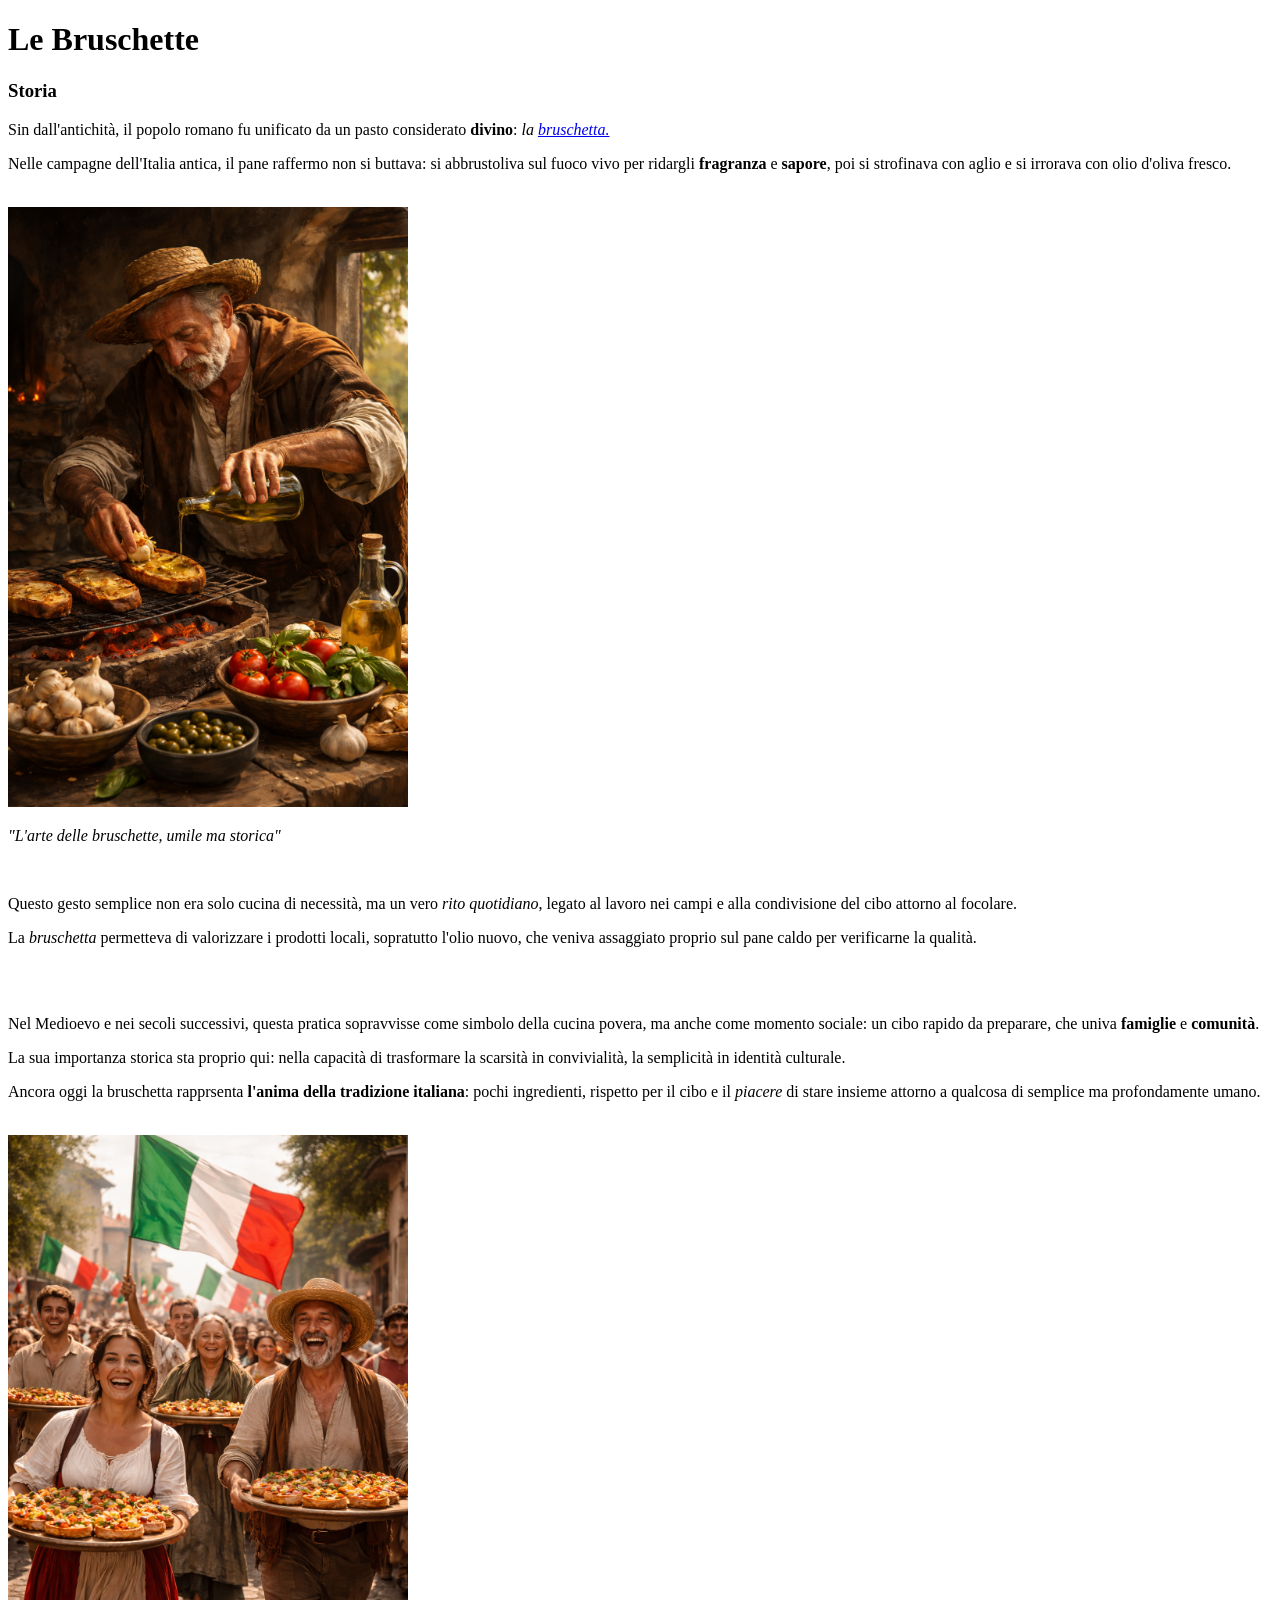
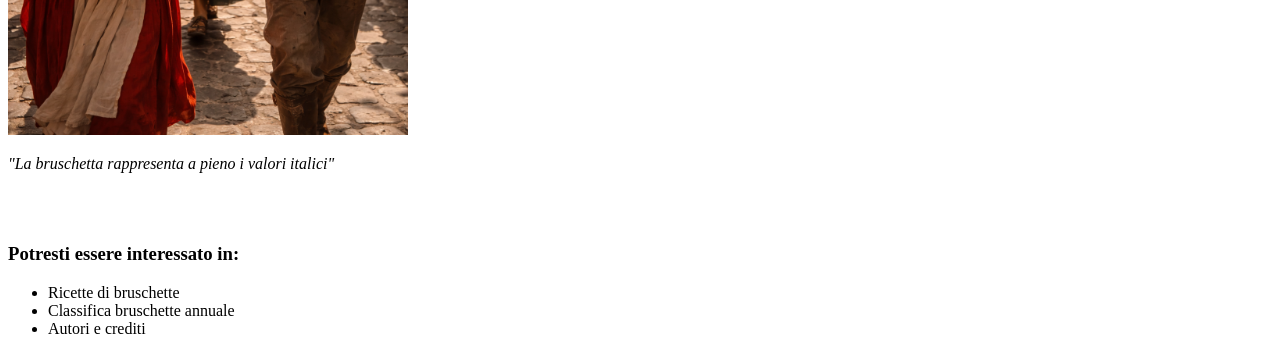
==== webp/index.html @ 7f8466e9 "Merge branch 'main' of github.com:gabrielesarria167-ai/ProgettiScuola_2025_26 Rename stuff" ====
<!DOCTYPE html>
<html lang="it">

<head>
    <meta charset="UTF-8">
    <title>L'arte delle bruschette</title>
</head>
<style>
    body {
        font-family: 'Times New Roman';
    }
</style>

<body>
    <h1>Le Bruschette</h1>
    <h3>Storia</h3>
    <p>
        Sin dall'antichità, il popolo romano fu unificato da un pasto considerato <strong>divino</strong>: <em>la
            <a href="https://it.wikipedia.org/wiki/Bruschetta" target="_blank">bruschetta.</a></em>
    </p>
    <p>
        Nelle campagne dell'Italia antica, il pane raffermo non si buttava: si abbrustoliva sul fuoco vivo per ridargli
        <strong>fragranza</strong> e <strong>sapore</strong>, poi si strofinava con aglio e si irrorava con olio d'oliva
        fresco.
    </p>
    <br>
    <img src="ChatGPT Image 7 feb 2026, 10_43_17.png" alt="Vecchio contadino che prepara una deliziosa bruschetta"
        height="600">
    <p><em>"L'arte delle bruschette, umile ma storica"</em></p>
    <br>
    <p>
        Questo gesto semplice non era solo cucina di necessità, ma un vero <em>rito quotidiano</em>, legato al lavoro
        nei campi e alla condivisione del cibo attorno al focolare.
    </p>
    <p>
        La <em>bruschetta </em>permetteva di valorizzare i prodotti locali, sopratutto l'olio nuovo, che veniva
        assaggiato proprio sul pane caldo per verificarne la qualità.
    </p>
    <br><br>
    <p>
        Nel Medioevo e nei secoli successivi, questa pratica sopravvisse come simbolo della cucina povera, ma anche come
        momento sociale: un cibo rapido da preparare, che univa <strong>famiglie</strong> e <strong>comunità</strong>.
    </p>
    <p>
        La sua importanza storica sta proprio qui: nella capacità di trasformare la scarsità in convivialità, la
        semplicità in identità culturale.
    </p>
    <p>
        Ancora oggi la bruschetta rapprsenta <strong>l'anima della tradizione italiana</strong>: pochi ingredienti,
        rispetto per il cibo e il <em>piacere</em> di stare insieme attorno a qualcosa di semplice ma profondamente
        umano.
    </p>
    <br>
    <img src="ChatGPT Image 7 feb 2026, 11_11_15.png" height="600"
        alt="Folla di italiani uniti dalla passione per la bruschetta">
    <p><em>"La bruschetta rappresenta a pieno i valori italici"</em></p><br><br>
        <h3>Potresti essere interessato in:</h3>
    <ul>
        <li>Ricette di bruschette</li>
        <li>Classifica bruschette annuale</li>
        <li>Autori e crediti</li>
    </ul>
</body>

</html>
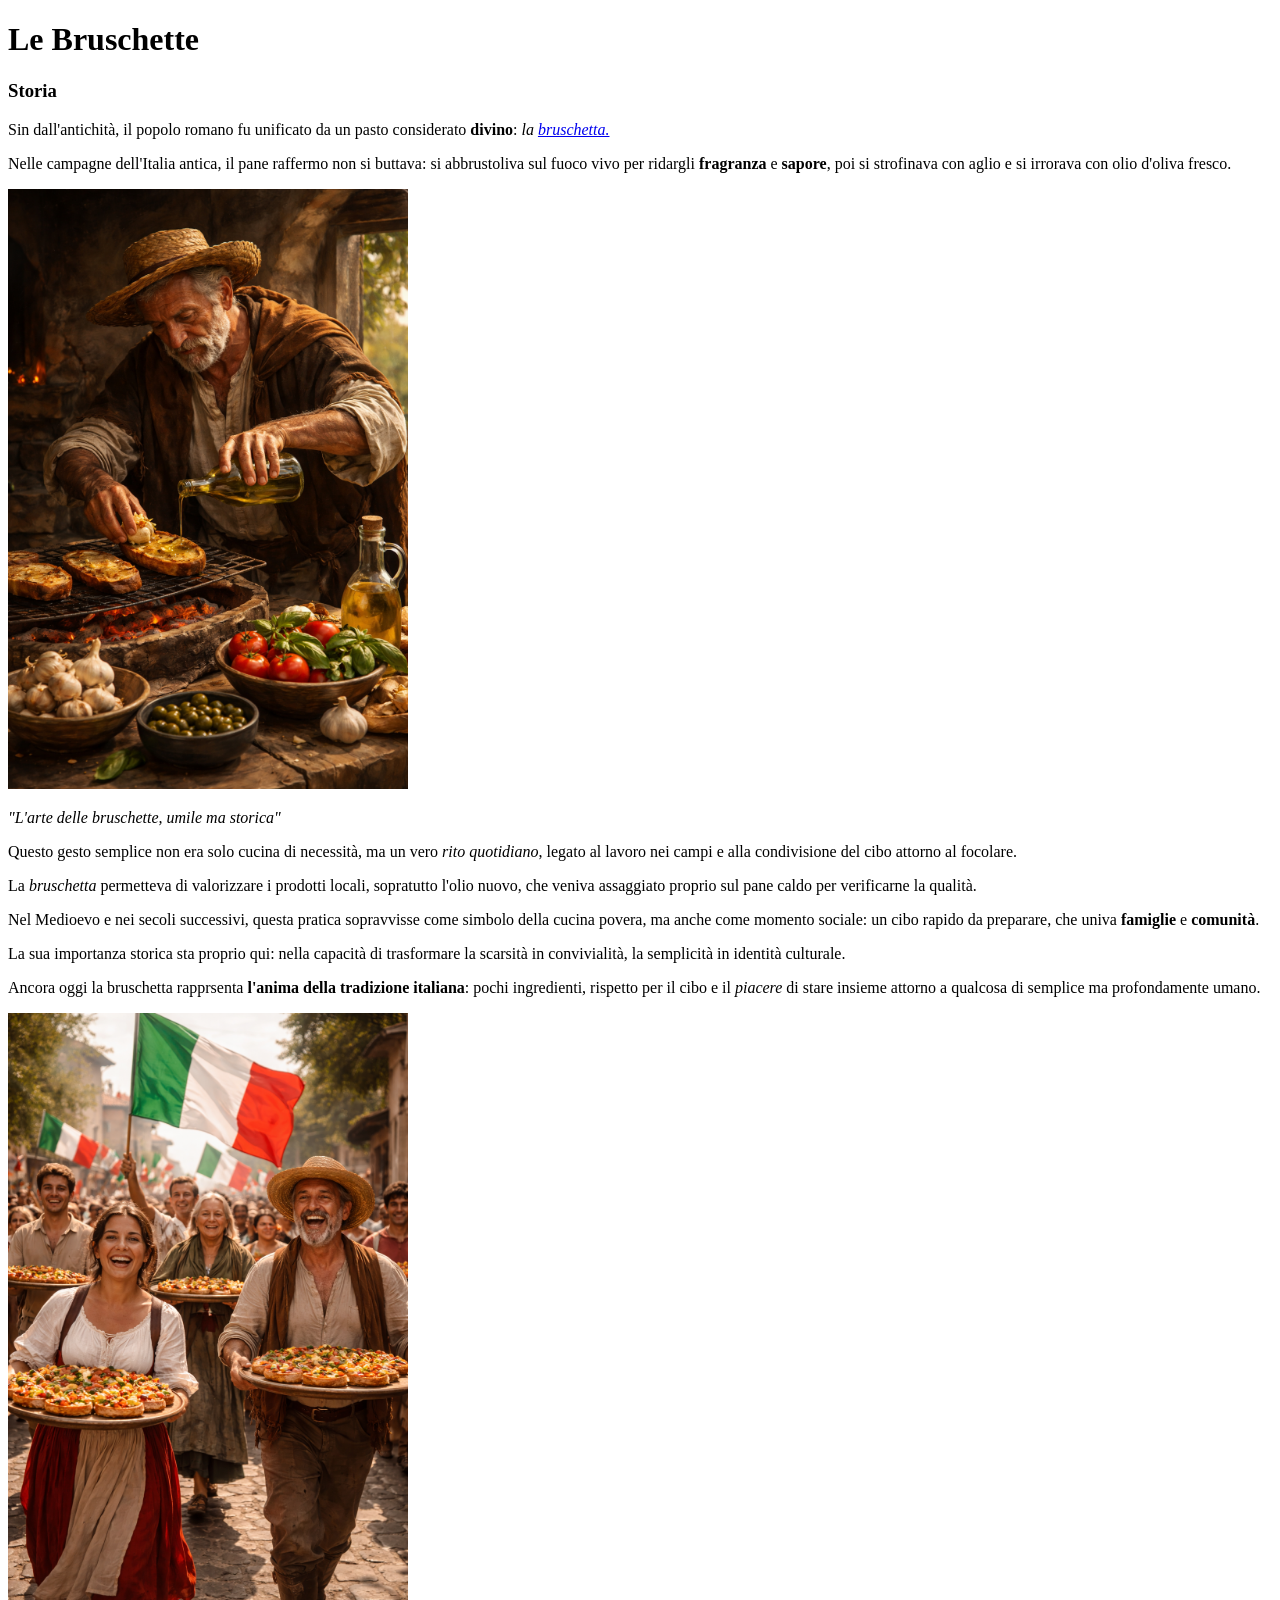
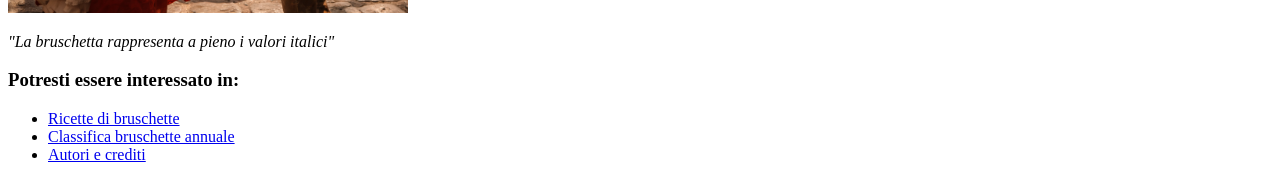
==== commit 4a688e26: "Move images to images/, add logo.ico and styles.css" ====
--- a/webp/index.html
+++ b/webp/index.html
@@ -4,62 +4,75 @@
 <head>
     <meta charset="UTF-8">
     <title>L'arte delle bruschette</title>
+    <link href="logo.ico" rel="shortcut icon" type="image/x-icon">
+    <meta name="viewport" content="width=device-width, initial-scale=1.0">
+    <link href="styles.css" rel="stylesheet">
 </head>
-<style>
-    body {
-        font-family: 'Times New Roman';
-    }
-</style>
 
 <body>
-    <h1>Le Bruschette</h1>
-    <h3>Storia</h3>
-    <p>
-        Sin dall'antichità, il popolo romano fu unificato da un pasto considerato <strong>divino</strong>: <em>la
-            <a href="https://it.wikipedia.org/wiki/Bruschetta" target="_blank">bruschetta.</a></em>
-    </p>
-    <p>
-        Nelle campagne dell'Italia antica, il pane raffermo non si buttava: si abbrustoliva sul fuoco vivo per ridargli
-        <strong>fragranza</strong> e <strong>sapore</strong>, poi si strofinava con aglio e si irrorava con olio d'oliva
-        fresco.
-    </p>
-    <br>
-    <img src="ChatGPT Image 7 feb 2026, 10_43_17.png" alt="Vecchio contadino che prepara una deliziosa bruschetta"
-        height="600">
-    <p><em>"L'arte delle bruschette, umile ma storica"</em></p>
-    <br>
-    <p>
-        Questo gesto semplice non era solo cucina di necessità, ma un vero <em>rito quotidiano</em>, legato al lavoro
-        nei campi e alla condivisione del cibo attorno al focolare.
-    </p>
-    <p>
-        La <em>bruschetta </em>permetteva di valorizzare i prodotti locali, sopratutto l'olio nuovo, che veniva
-        assaggiato proprio sul pane caldo per verificarne la qualità.
-    </p>
-    <br><br>
-    <p>
-        Nel Medioevo e nei secoli successivi, questa pratica sopravvisse come simbolo della cucina povera, ma anche come
-        momento sociale: un cibo rapido da preparare, che univa <strong>famiglie</strong> e <strong>comunità</strong>.
-    </p>
-    <p>
-        La sua importanza storica sta proprio qui: nella capacità di trasformare la scarsità in convivialità, la
-        semplicità in identità culturale.
-    </p>
-    <p>
-        Ancora oggi la bruschetta rapprsenta <strong>l'anima della tradizione italiana</strong>: pochi ingredienti,
-        rispetto per il cibo e il <em>piacere</em> di stare insieme attorno a qualcosa di semplice ma profondamente
-        umano.
-    </p>
-    <br>
-    <img src="ChatGPT Image 7 feb 2026, 11_11_15.png" height="600"
-        alt="Folla di italiani uniti dalla passione per la bruschetta">
-    <p><em>"La bruschetta rappresenta a pieno i valori italici"</em></p><br><br>
-        <h3>Potresti essere interessato in:</h3>
-    <ul>
-        <li>Ricette di bruschette</li>
-        <li>Classifica bruschette annuale</li>
-        <li>Autori e crediti</li>
-    </ul>
+    <h1 class="main-title">Le Bruschette</h1>
+    <div class="content">
+        <div class=" right-content">
+            <h3 class="subtitle">Storia</h3>
+            <p>
+                Sin dall'antichità, il popolo romano fu unificato da un pasto considerato <strong>divino</strong>:
+                <em>la
+                    <a class="link" href="https://it.wikipedia.org/wiki/Bruschetta" target="_blank">bruschetta.</a></em>
+            </p>
+            <p>
+                Nelle campagne dell'Italia antica, il pane raffermo non si buttava: si abbrustoliva sul fuoco vivo per
+                ridargli
+                <strong>fragranza</strong> e <strong>sapore</strong>, poi si strofinava con aglio e si irrorava con olio
+                d'oliva
+                fresco.
+            </p>
+            <div class="image-content">
+                <img class="image" src="images/ChatGPT Image 7 feb 2026, 10_43_17.png"
+                    alt="Vecchio contadino che prepara una deliziosa bruschetta" height="600">
+                <p class="description"><em>"L'arte delle bruschette, umile ma storica"</em></p>
+            </div>
+            <p>
+                Questo gesto semplice non era solo cucina di necessità, ma un vero <em>rito quotidiano</em>, legato al
+                lavoro
+                nei campi e alla condivisione del cibo attorno al focolare.
+            </p>
+            <p>
+                La <em>bruschetta </em>permetteva di valorizzare i prodotti locali, sopratutto l'olio nuovo, che veniva
+                assaggiato proprio sul pane caldo per verificarne la qualità.
+            </p>
+            <p>
+                Nel Medioevo e nei secoli successivi, questa pratica sopravvisse come simbolo della cucina povera, ma
+                anche
+                come
+                momento sociale: un cibo rapido da preparare, che univa <strong>famiglie</strong> e
+                <strong>comunità</strong>.
+            </p>
+            <p>
+                La sua importanza storica sta proprio qui: nella capacità di trasformare la scarsità in convivialità, la
+                semplicità in identità culturale.
+            </p>
+            <p>
+                Ancora oggi la bruschetta rapprsenta <strong>l'anima della tradizione italiana</strong>: pochi
+                ingredienti,
+                rispetto per il cibo e il <em>piacere</em> di stare insieme attorno a qualcosa di semplice ma
+                profondamente
+                umano.
+            </p>
+            <div class="image-content">
+                <img class="image" src="images/ChatGPT Image 7 feb 2026, 11_11_15.png" height="600"
+                    alt="Folla di italiani uniti dalla passione per la bruschetta">
+                <p class="description"><em>"La bruschetta rappresenta a pieno i valori italici"</em></p>
+            </div>
+        </div>
+        <div class="left-content">
+            <h3 class="subtitle">Potresti essere interessato in:</h3>
+            <ul class="links">
+                <li class="link"><a href="#">Ricette di bruschette</a></li>
+                <li class="link"><a href="#">Classifica bruschette annuale</a></li>
+                <li class="link"><a href="#">Autori e crediti</a></li>
+            </ul>
+        </div>
+    </div>
 </body>
 
 </html>
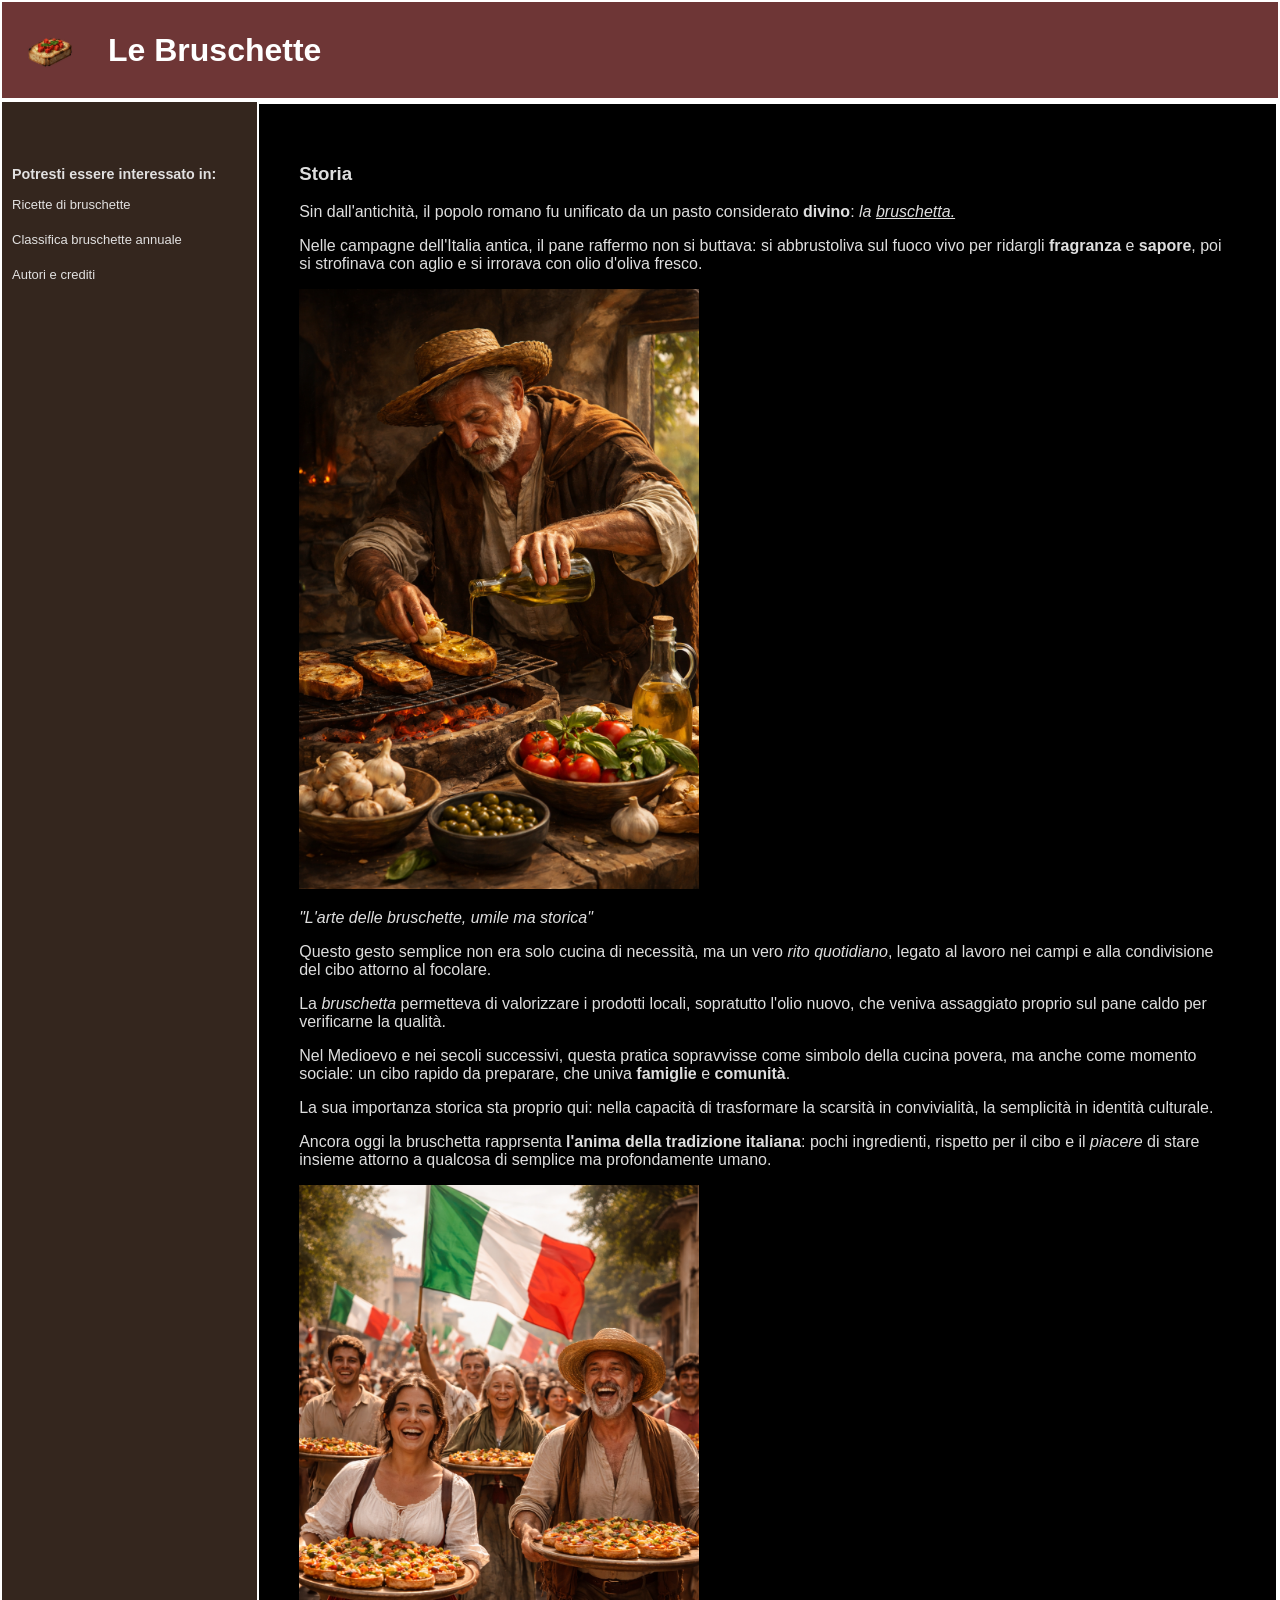
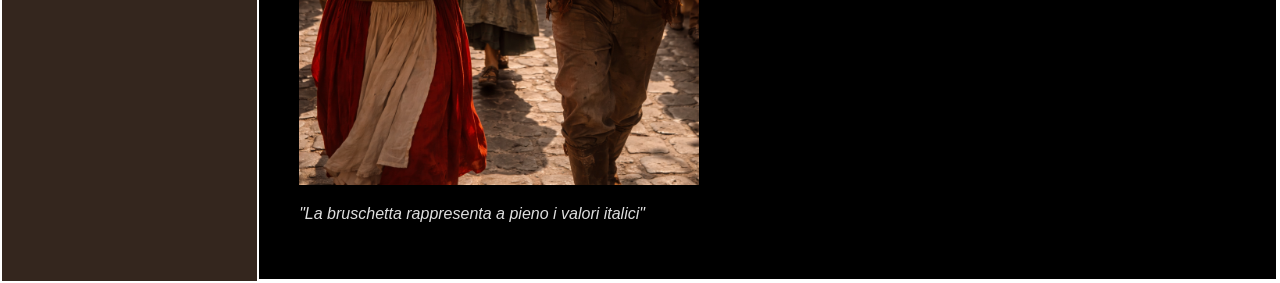
==== commit 7a1334ab: "Add header style and logo, change display content to flow" ====
--- a/webp/index.html
+++ b/webp/index.html
@@ -10,7 +10,10 @@
 </head>
 
 <body>
+    <div class = "header">
+    <img class = "logo" src = "images/favicon-96x96.png">
     <h1 class="main-title">Le Bruschette</h1>
+    </div>
     <div class="content">
         <div class=" right-content">
             <h3 class="subtitle">Storia</h3>
--- a/webp/styles.css
+++ b/webp/styles.css
@@ -0,0 +1,75 @@
+body{
+    background-color: #000000;
+    color:#eeee;
+    display: flex;
+    flex-direction: column;
+    margin:0;
+    height: 100vh;
+    font-family: Roboto, sans-serif, Helvetica;
+}
+
+body > *{
+    box-sizing: border-box;
+    border: 2px solid white;
+    margin:0;
+}
+
+/* LINKS */
+
+.link, .link>a{
+    color: #eeee;
+}
+.link{
+    list-style: none;
+}
+.link>a{
+    text-decoration-line: none;
+}
+
+/* HEADER */
+
+.header{
+    display: flex;
+    box-sizing: border-box;
+    gap: 10px;
+    background-color: #6e3636;
+    color:#ffffff;
+}
+.header .logo{
+    align-self: center;
+}
+.header .main-title{
+    display: flex;
+    flex-direction: column;
+    justify-content: center;
+}
+
+/* CONTENT */
+
+.content{
+    display: flex;
+}
+.content .right-content{
+    border: 2px solid white;
+    order: 2;
+    box-sizing: border-box;
+    padding: 40px;
+    width: 80%;
+}
+.content .left-content{
+    background-color: #34261e;
+    box-sizing: border-box;
+    padding: 10px;
+    padding-top: 50px;
+    width: 20%;
+    font-size: small;
+}
+.content .left-content .subtitle{
+    font-size: 1.1em;
+}
+.content .left-content .links{
+    padding:0;
+    display: flex;
+    flex-direction: column;
+    gap: 20px;
+}
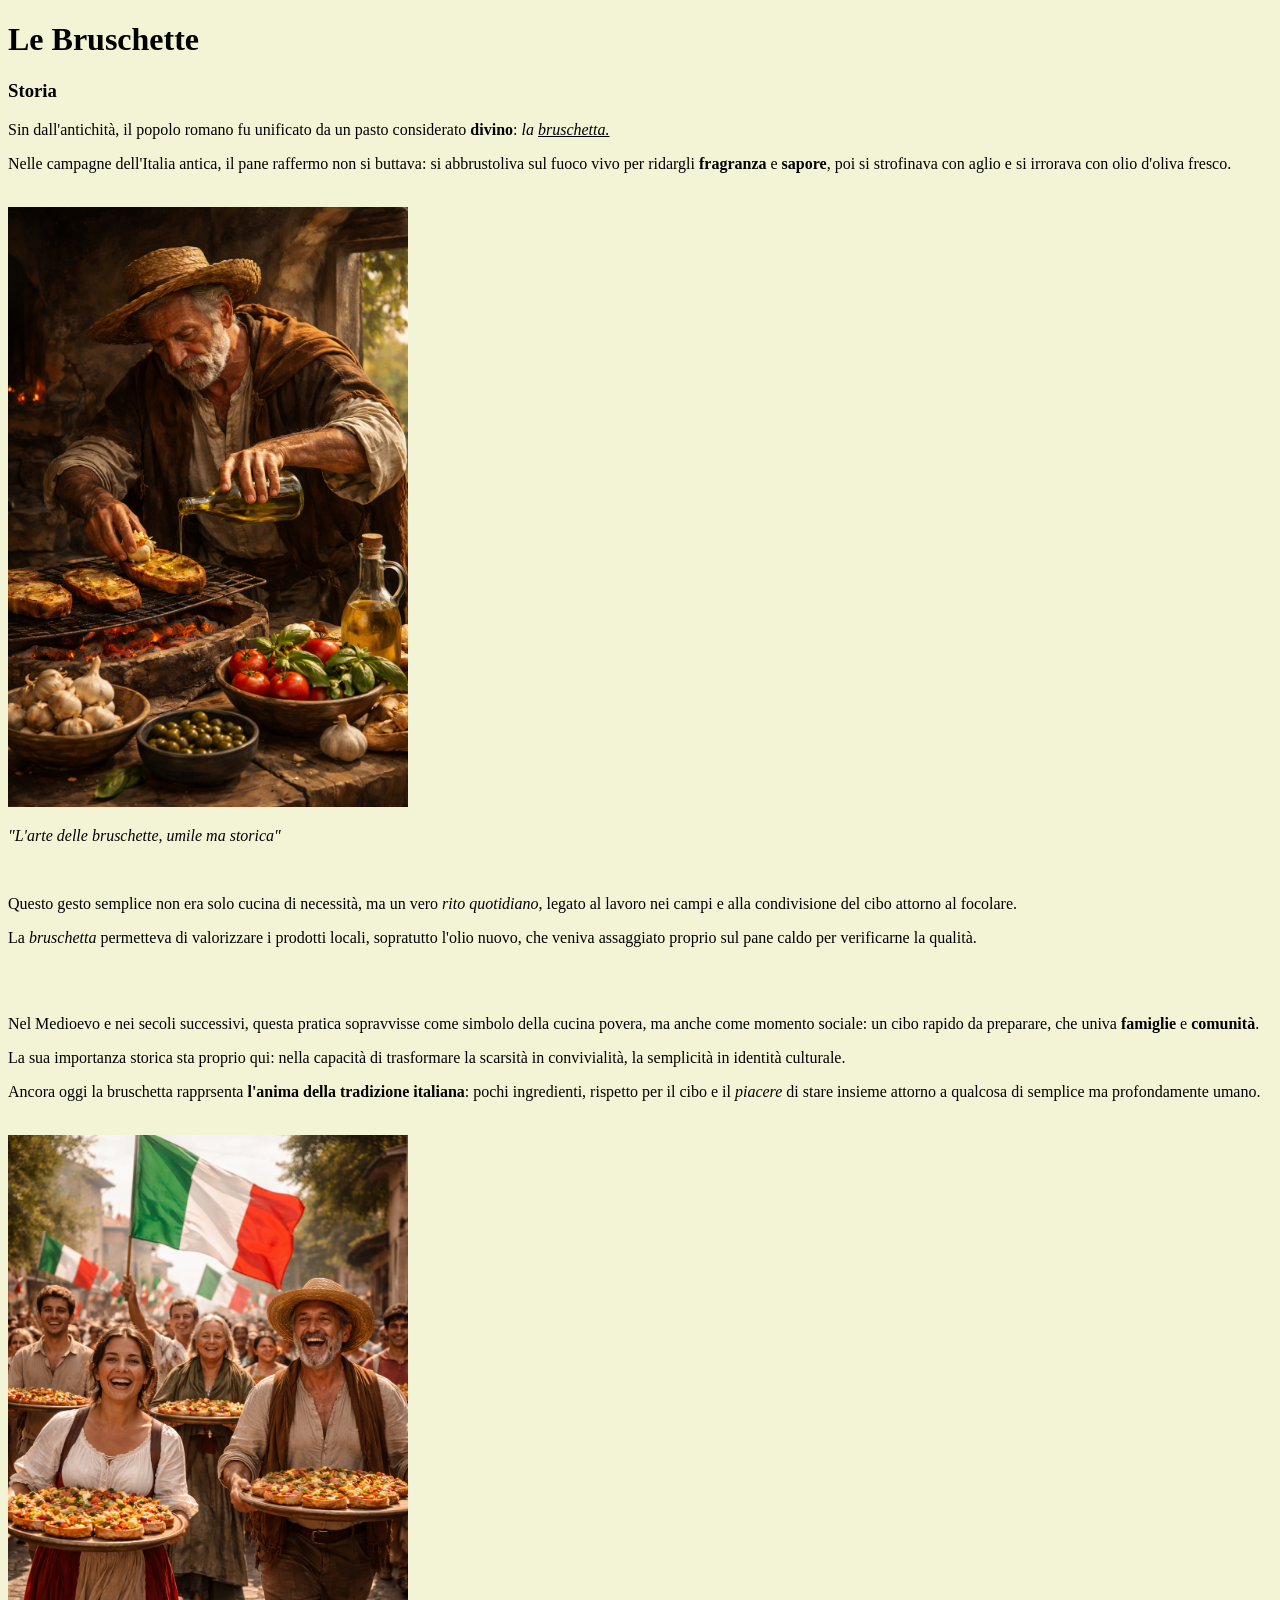
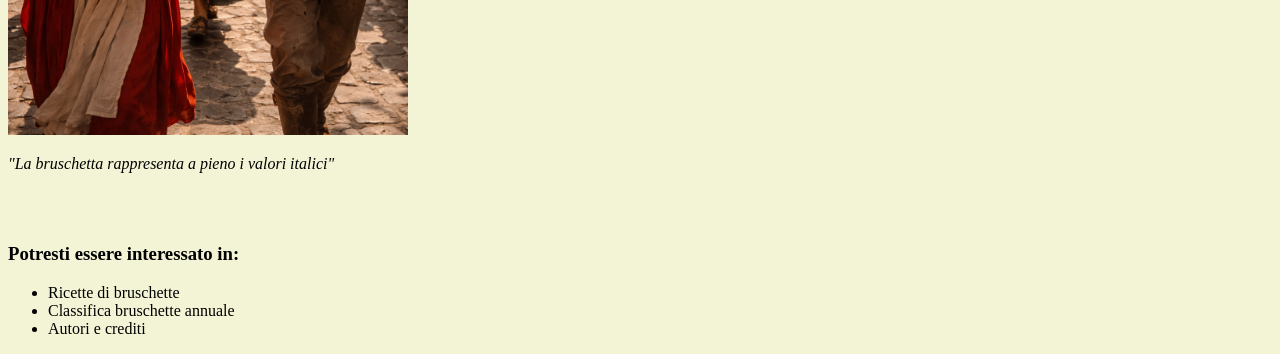
==== commit d0d7e3a3: "Update school pc to main" ====
--- a/webp/index.html
+++ b/webp/index.html
@@ -2,80 +2,60 @@
 <html lang="it">
 
 <head>
+    <link href="logo.ico" rel = "shortcut icon" type = "image/x-icon">
+    <link href="style.css" rel = "stylesheet">
     <meta charset="UTF-8">
     <title>L'arte delle bruschette</title>
-    <link href="logo.ico" rel="shortcut icon" type="image/x-icon">
-    <meta name="viewport" content="width=device-width, initial-scale=1.0">
-    <link href="styles.css" rel="stylesheet">
 </head>
-
 <body>
-    <div class = "header">
-    <img class = "logo" src = "images/favicon-96x96.png">
-    <h1 class="main-title">Le Bruschette</h1>
-    </div>
-    <div class="content">
-        <div class=" right-content">
-            <h3 class="subtitle">Storia</h3>
-            <p>
-                Sin dall'antichità, il popolo romano fu unificato da un pasto considerato <strong>divino</strong>:
-                <em>la
-                    <a class="link" href="https://it.wikipedia.org/wiki/Bruschetta" target="_blank">bruschetta.</a></em>
-            </p>
-            <p>
-                Nelle campagne dell'Italia antica, il pane raffermo non si buttava: si abbrustoliva sul fuoco vivo per
-                ridargli
-                <strong>fragranza</strong> e <strong>sapore</strong>, poi si strofinava con aglio e si irrorava con olio
-                d'oliva
-                fresco.
-            </p>
-            <div class="image-content">
-                <img class="image" src="images/ChatGPT Image 7 feb 2026, 10_43_17.png"
-                    alt="Vecchio contadino che prepara una deliziosa bruschetta" height="600">
-                <p class="description"><em>"L'arte delle bruschette, umile ma storica"</em></p>
-            </div>
-            <p>
-                Questo gesto semplice non era solo cucina di necessità, ma un vero <em>rito quotidiano</em>, legato al
-                lavoro
-                nei campi e alla condivisione del cibo attorno al focolare.
-            </p>
-            <p>
-                La <em>bruschetta </em>permetteva di valorizzare i prodotti locali, sopratutto l'olio nuovo, che veniva
-                assaggiato proprio sul pane caldo per verificarne la qualità.
-            </p>
-            <p>
-                Nel Medioevo e nei secoli successivi, questa pratica sopravvisse come simbolo della cucina povera, ma
-                anche
-                come
-                momento sociale: un cibo rapido da preparare, che univa <strong>famiglie</strong> e
-                <strong>comunità</strong>.
-            </p>
-            <p>
-                La sua importanza storica sta proprio qui: nella capacità di trasformare la scarsità in convivialità, la
-                semplicità in identità culturale.
-            </p>
-            <p>
-                Ancora oggi la bruschetta rapprsenta <strong>l'anima della tradizione italiana</strong>: pochi
-                ingredienti,
-                rispetto per il cibo e il <em>piacere</em> di stare insieme attorno a qualcosa di semplice ma
-                profondamente
-                umano.
-            </p>
-            <div class="image-content">
-                <img class="image" src="images/ChatGPT Image 7 feb 2026, 11_11_15.png" height="600"
-                    alt="Folla di italiani uniti dalla passione per la bruschetta">
-                <p class="description"><em>"La bruschetta rappresenta a pieno i valori italici"</em></p>
-            </div>
-        </div>
-        <div class="left-content">
-            <h3 class="subtitle">Potresti essere interessato in:</h3>
-            <ul class="links">
-                <li class="link"><a href="#">Ricette di bruschette</a></li>
-                <li class="link"><a href="#">Classifica bruschette annuale</a></li>
-                <li class="link"><a href="#">Autori e crediti</a></li>
-            </ul>
-        </div>
-    </div>
+    <h1>Le Bruschette</h1>
+    <h3>Storia</h3>
+    <p>
+        Sin dall'antichità, il popolo romano fu unificato da un pasto considerato <strong>divino</strong>: <em>la
+            <a href="https://it.wikipedia.org/wiki/Bruschetta" target="_blank">bruschetta.</a></em>
+    </p>
+    <p>
+        Nelle campagne dell'Italia antica, il pane raffermo non si buttava: si abbrustoliva sul fuoco vivo per ridargli
+        <strong>fragranza</strong> e <strong>sapore</strong>, poi si strofinava con aglio e si irrorava con olio d'oliva
+        fresco.
+    </p>
+    <br>
+    <img src="images/ChatGPT Image 7 feb 2026, 10_43_17.png" alt="Vecchio contadino che prepara una deliziosa bruschetta"
+        height="600">
+    <p><em>"L'arte delle bruschette, umile ma storica"</em></p>
+    <br>
+    <p>
+        Questo gesto semplice non era solo cucina di necessità, ma un vero <em>rito quotidiano</em>, legato al lavoro
+        nei campi e alla condivisione del cibo attorno al focolare.
+    </p>
+    <p>
+        La <em>bruschetta </em>permetteva di valorizzare i prodotti locali, sopratutto l'olio nuovo, che veniva
+        assaggiato proprio sul pane caldo per verificarne la qualità.
+    </p>
+    <br><br>
+    <p>
+        Nel Medioevo e nei secoli successivi, questa pratica sopravvisse come simbolo della cucina povera, ma anche come
+        momento sociale: un cibo rapido da preparare, che univa <strong>famiglie</strong> e <strong>comunità</strong>.
+    </p>
+    <p>
+        La sua importanza storica sta proprio qui: nella capacità di trasformare la scarsità in convivialità, la
+        semplicità in identità culturale.
+    </p>
+    <p>
+        Ancora oggi la bruschetta rapprsenta <strong>l'anima della tradizione italiana</strong>: pochi ingredienti,
+        rispetto per il cibo e il <em>piacere</em> di stare insieme attorno a qualcosa di semplice ma profondamente
+        umano.
+    </p>
+    <br>
+    <img src="images/ChatGPT Image 7 feb 2026, 11_11_15.png" height="600"
+        alt="Folla di italiani uniti dalla passione per la bruschetta">
+    <p><em>"La bruschetta rappresenta a pieno i valori italici"</em></p><br><br>
+        <h3>Potresti essere interessato in:</h3>
+    <ul>
+        <li>Ricette di bruschette</li>
+        <li>Classifica bruschette annuale</li>
+        <li>Autori e crediti</li>
+    </ul>
 </body>
 
 </html>
--- a/webp/style.css
+++ b/webp/style.css
@@ -0,0 +1,7 @@
+body{
+    background-color: rgb(243, 243, 213);
+}
+a{
+    color:black;
+    text-decoration-line:underline;
+}
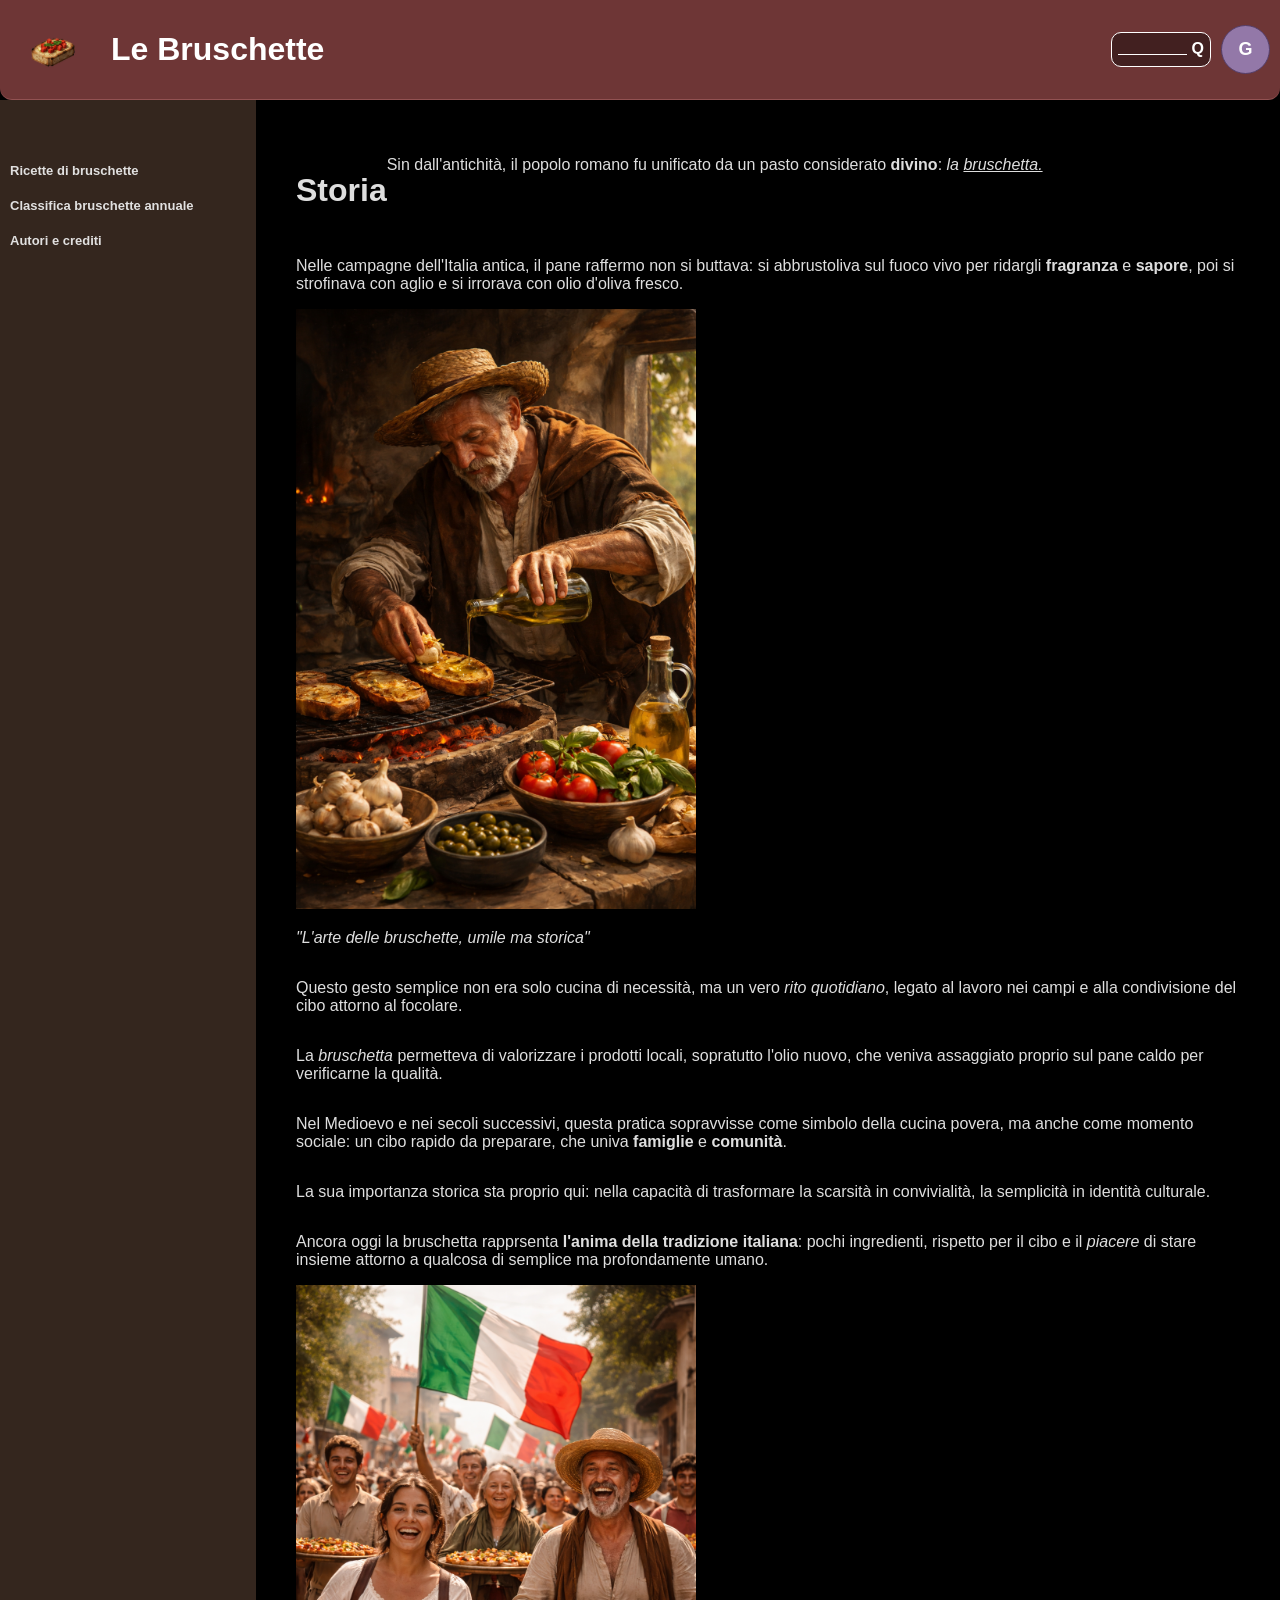
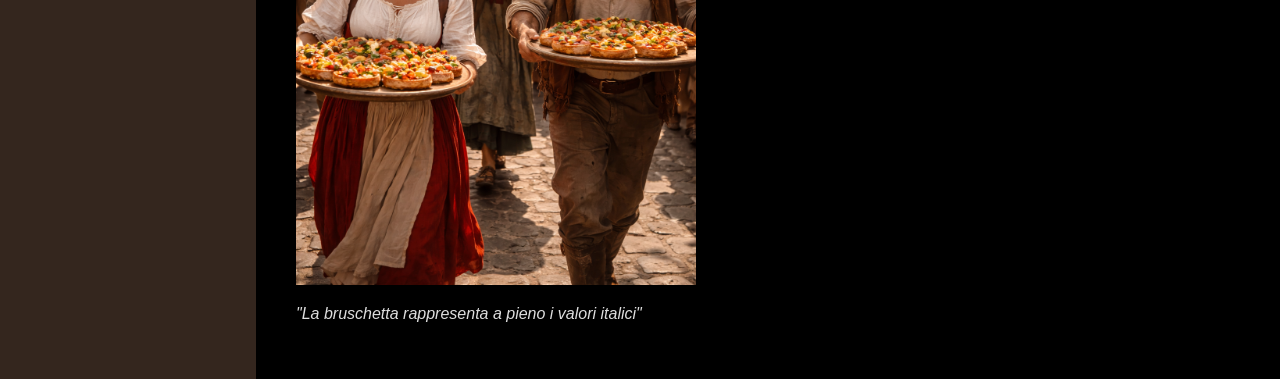
==== commit 30f4b084: "Add sticky header" ====
--- a/webp/index.html
+++ b/webp/index.html
@@ -2,60 +2,88 @@
 <html lang="it">
 
 <head>
-    <link href="logo.ico" rel = "shortcut icon" type = "image/x-icon">
-    <link href="style.css" rel = "stylesheet">
     <meta charset="UTF-8">
     <title>L'arte delle bruschette</title>
+    <link href="logo.ico" rel="shortcut icon" type="image/x-icon">
+    <meta name="viewport" content="width=device-width, initial-scale=1.0">
+    <link href="styles.css" rel="stylesheet">
 </head>
+
 <body>
-    <h1>Le Bruschette</h1>
-    <h3>Storia</h3>
-    <p>
-        Sin dall'antichità, il popolo romano fu unificato da un pasto considerato <strong>divino</strong>: <em>la
-            <a href="https://it.wikipedia.org/wiki/Bruschetta" target="_blank">bruschetta.</a></em>
-    </p>
-    <p>
-        Nelle campagne dell'Italia antica, il pane raffermo non si buttava: si abbrustoliva sul fuoco vivo per ridargli
-        <strong>fragranza</strong> e <strong>sapore</strong>, poi si strofinava con aglio e si irrorava con olio d'oliva
-        fresco.
-    </p>
-    <br>
-    <img src="images/ChatGPT Image 7 feb 2026, 10_43_17.png" alt="Vecchio contadino che prepara una deliziosa bruschetta"
-        height="600">
-    <p><em>"L'arte delle bruschette, umile ma storica"</em></p>
-    <br>
-    <p>
-        Questo gesto semplice non era solo cucina di necessità, ma un vero <em>rito quotidiano</em>, legato al lavoro
-        nei campi e alla condivisione del cibo attorno al focolare.
-    </p>
-    <p>
-        La <em>bruschetta </em>permetteva di valorizzare i prodotti locali, sopratutto l'olio nuovo, che veniva
-        assaggiato proprio sul pane caldo per verificarne la qualità.
-    </p>
-    <br><br>
-    <p>
-        Nel Medioevo e nei secoli successivi, questa pratica sopravvisse come simbolo della cucina povera, ma anche come
-        momento sociale: un cibo rapido da preparare, che univa <strong>famiglie</strong> e <strong>comunità</strong>.
-    </p>
-    <p>
-        La sua importanza storica sta proprio qui: nella capacità di trasformare la scarsità in convivialità, la
-        semplicità in identità culturale.
-    </p>
-    <p>
-        Ancora oggi la bruschetta rapprsenta <strong>l'anima della tradizione italiana</strong>: pochi ingredienti,
-        rispetto per il cibo e il <em>piacere</em> di stare insieme attorno a qualcosa di semplice ma profondamente
-        umano.
-    </p>
-    <br>
-    <img src="images/ChatGPT Image 7 feb 2026, 11_11_15.png" height="600"
-        alt="Folla di italiani uniti dalla passione per la bruschetta">
-    <p><em>"La bruschetta rappresenta a pieno i valori italici"</em></p><br><br>
-        <h3>Potresti essere interessato in:</h3>
-    <ul>
-        <li>Ricette di bruschette</li>
-        <li>Classifica bruschette annuale</li>
-        <li>Autori e crediti</li>
-    </ul>
+    <div class="header">
+        <div class="leftside">
+            <img class="logo" src="images/favicon-96x96.png">
+            <h1 class="main-title">Le Bruschette</h1>
+        </div>
+        <div class="rightside">
+            <button class = "user-logo">G</button>
+            <button class = "search">
+                <div class = "search-line"></div>
+                <div class = "search-icon">Q</div>
+            </button>
+        </div>
+    </div>
+    <div class="content">
+        <div class=" right-content">
+            <h3 class="subtitle">Storia</h3>
+            <p>
+                Sin dall'antichità, il popolo romano fu unificato da un pasto considerato <strong>divino</strong>:
+                <em>la
+                    <a class="link" href="https://it.wikipedia.org/wiki/Bruschetta" target="_blank">bruschetta.</a></em>
+            </p>
+            <p>
+                Nelle campagne dell'Italia antica, il pane raffermo non si buttava: si abbrustoliva sul fuoco vivo per
+                ridargli
+                <strong>fragranza</strong> e <strong>sapore</strong>, poi si strofinava con aglio e si irrorava con olio
+                d'oliva
+                fresco.
+            </p>
+            <div class="image-content">
+                <img class="image" src="images/ChatGPT Image 7 feb 2026, 10_43_17.png"
+                    alt="Vecchio contadino che prepara una deliziosa bruschetta" height="600">
+                <p class="description"><em>"L'arte delle bruschette, umile ma storica"</em></p>
+            </div>
+            <p>
+                Questo gesto semplice non era solo cucina di necessità, ma un vero <em>rito quotidiano</em>, legato al
+                lavoro
+                nei campi e alla condivisione del cibo attorno al focolare.
+            </p>
+            <p>
+                La <em>bruschetta </em>permetteva di valorizzare i prodotti locali, sopratutto l'olio nuovo, che veniva
+                assaggiato proprio sul pane caldo per verificarne la qualità.
+            </p>
+            <p>
+                Nel Medioevo e nei secoli successivi, questa pratica sopravvisse come simbolo della cucina povera, ma
+                anche
+                come
+                momento sociale: un cibo rapido da preparare, che univa <strong>famiglie</strong> e
+                <strong>comunità</strong>.
+            </p>
+            <p>
+                La sua importanza storica sta proprio qui: nella capacità di trasformare la scarsità in convivialità, la
+                semplicità in identità culturale.
+            </p>
+            <p>
+                Ancora oggi la bruschetta rapprsenta <strong>l'anima della tradizione italiana</strong>: pochi
+                ingredienti,
+                rispetto per il cibo e il <em>piacere</em> di stare insieme attorno a qualcosa di semplice ma
+                profondamente
+                umano.
+            </p>
+            <div class="image-content">
+                <img class="image" src="images/ChatGPT Image 7 feb 2026, 11_11_15.png" height="600"
+                    alt="Folla di italiani uniti dalla passione per la bruschetta">
+                <p class="description"><em>"La bruschetta rappresenta a pieno i valori italici"</em></p>
+            </div>
+        </div>
+        <div class="left-content">
+            <ul class="links">
+                <li class="link"><a href="#">Ricette di bruschette</a></li>
+                <li class="link"><a href="#">Classifica bruschette annuale</a></li>
+                <li class="link"><a href="#">Autori e crediti</a></li>
+            </ul>
+        </div>
+    </div>
 </body>
 
 </html>
--- a/webp/styles.css
+++ b/webp/styles.css
@@ -0,0 +1,146 @@
+body{
+    background-color: #000000;
+    color:#eeee;
+    display: flex;
+    flex-direction: column;
+    margin:0;
+    height: 100%;
+    font-family: Roboto, sans-serif, Helvetica;
+}
+
+body > *{
+    box-sizing: border-box;
+    margin:0;
+}
+
+/* LINKS */
+
+.link, .link>a{
+    color: #eeee;
+}
+.link{
+    list-style: none;
+}
+.link>a{
+    text-decoration-line: none;
+}
+
+/* HEADER */
+
+.header{
+    height: 100px;
+    background-color: #6e3636;
+    display: flex;
+    box-sizing: border-box;
+    color:#ffffff;
+    justify-content: space-between;
+    width: 100%;
+    position: sticky;
+    top: 0;
+    border-bottom: 1px solid rgba(154, 88, 88, 0.844);
+    border-bottom-left-radius: 12px;
+    border-bottom-right-radius: 12px;
+}
+
+.header .rightside{
+    width: 40%;
+    display: flex;
+    flex-direction: row-reverse;
+    gap: 10px;
+    margin-right: 10px;
+    justify-content: flex-start;
+}
+
+.rightside .user-logo{
+    max-width: 49px;
+    min-width: 49px;
+    max-height: 49px;
+    min-height: 49px;
+    align-self: center;
+    border-radius: 50px;
+    color: white;
+    font-weight: bold;
+    font-size: large;
+    background-color: rgb(147, 120, 168);
+    border: 1px solid rgb(84, 62, 105);
+    cursor: pointer;
+}
+
+.rightside .search{
+    max-width: 100px;
+    align-self: center;
+    display: flex;
+    justify-content: flex-end;
+    height: 35%;
+    flex: 1;
+    align-items: center;
+    border-radius: 10px;
+    color:white;
+    background-color: rgba(0, 0, 0, 0.4);
+    border: 1px solid white;
+    gap: 5px;
+    cursor: pointer;
+}
+
+.search .search-line{
+    margin-top: 10px;
+    border-bottom: 1px solid white;
+    flex: 1;
+    display: flex;
+    justify-content: center;
+}
+
+.search .search-icon{
+    font-weight: bold;
+    font-size: larger;
+}
+
+.header .leftside{
+    flex:1;
+    display: flex;
+    box-sizing: border-box;
+    padding: 5px;
+    gap: 10px;
+    border-top: 0;
+}
+.leftside .logo{
+    align-self: center;
+    font-size: larger;
+}
+.leftside .main-title{
+    display: flex;
+    flex-direction: column;
+    justify-content: center;
+}
+
+/* CONTENT */
+
+.content{
+    display: flex;
+}
+.content .right-content{
+    order: 2;
+    box-sizing: border-box;
+    padding: 40px;
+    width: 80%;
+    display: flex;
+    flex-wrap: wrap;
+}
+.content .left-content{
+    background-color: #34261e;
+    box-sizing: border-box;
+    padding: 10px;
+    padding-top: 50px;
+    width: 20%;
+    font-size: small;
+}
+.content .left-content .links{
+    padding:0;
+    display: flex;
+    flex-direction: column;
+    gap: 20px;
+    font-weight: bold;
+}
+.right-content .subtitle{
+    font-size: 2em;
+}
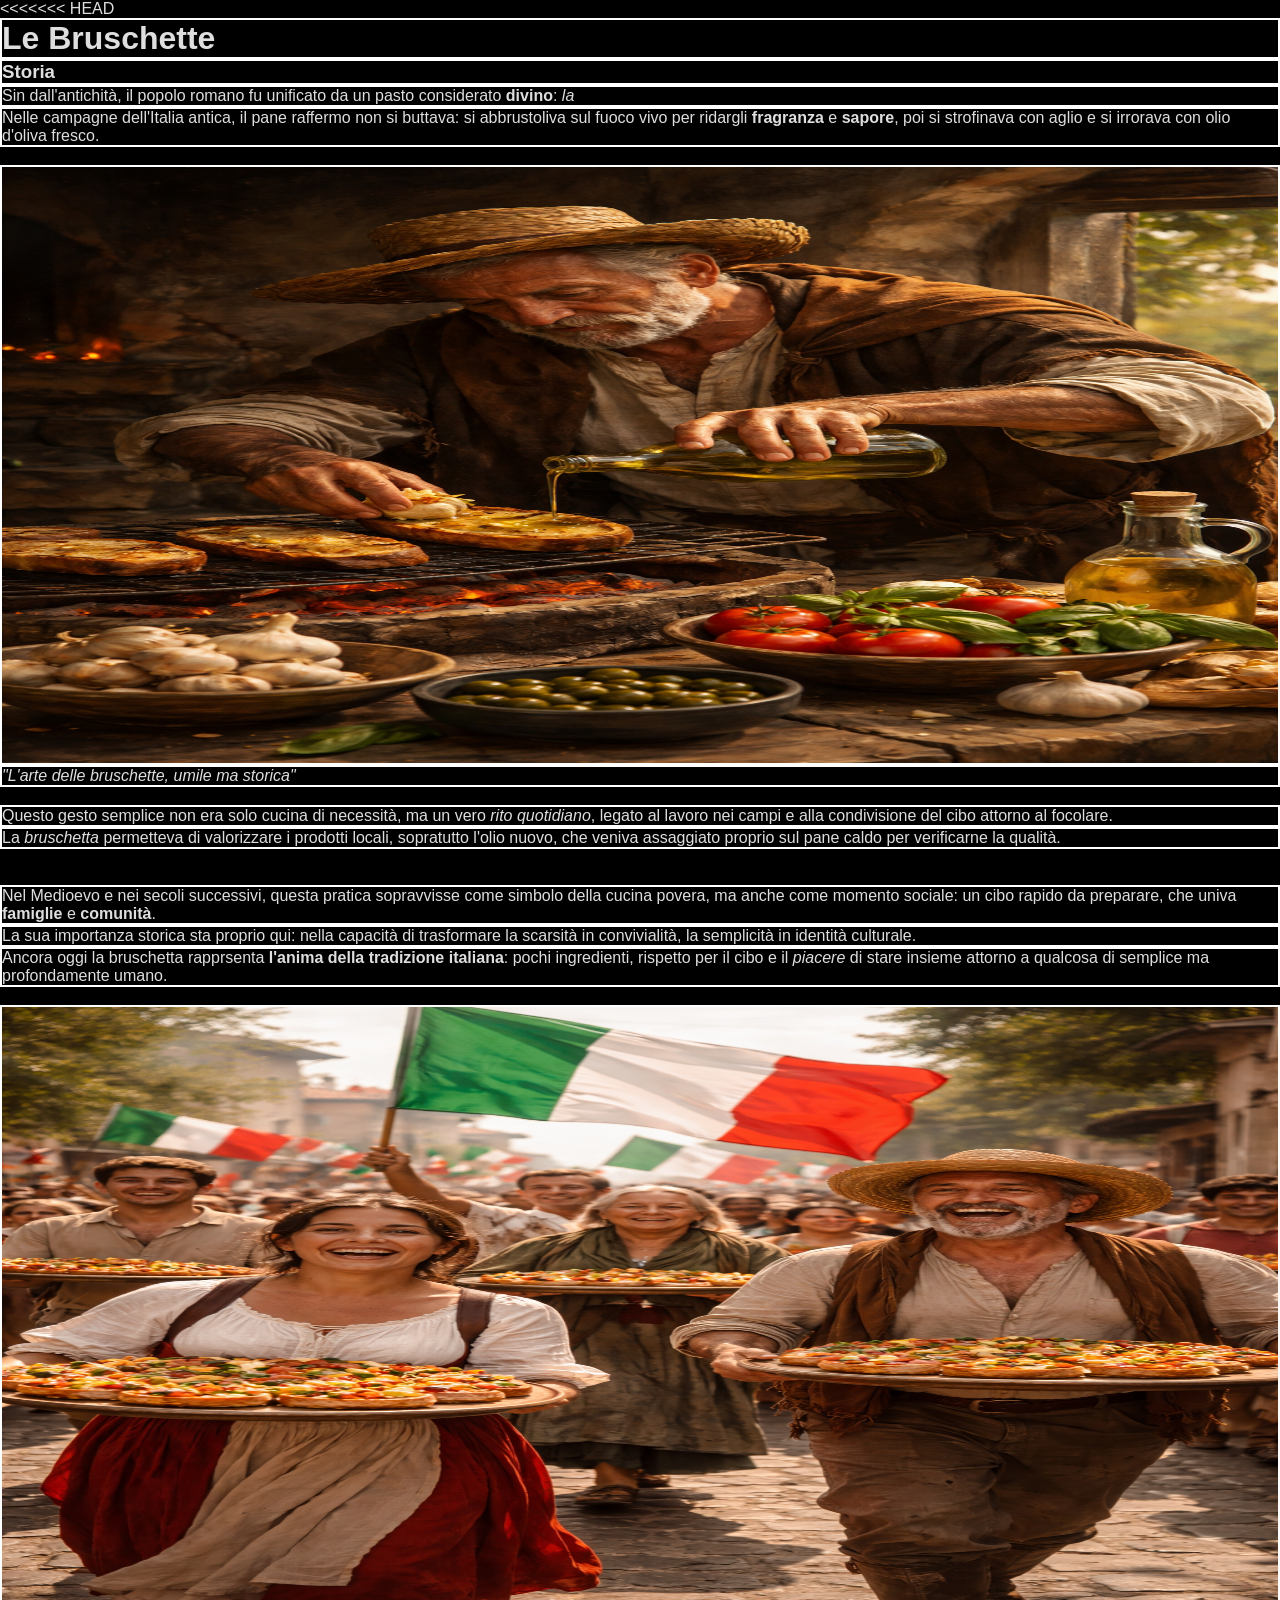
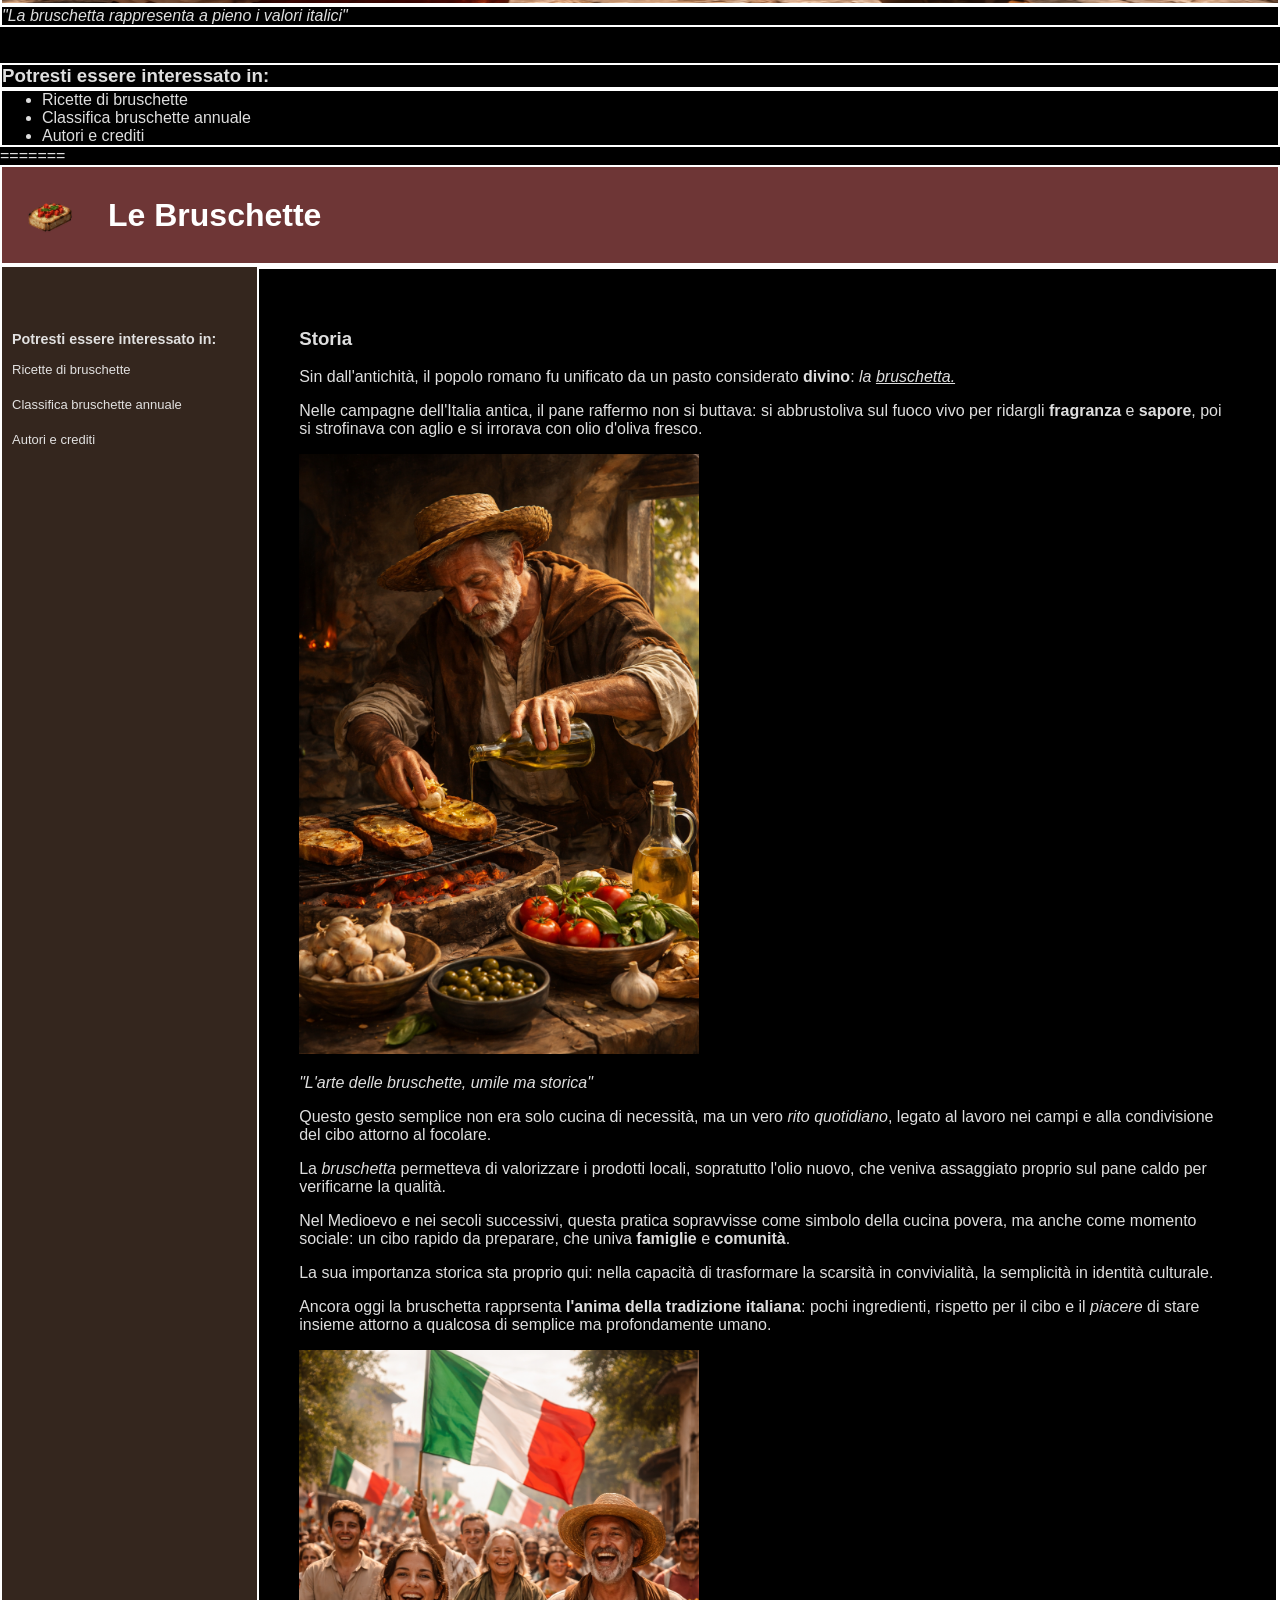
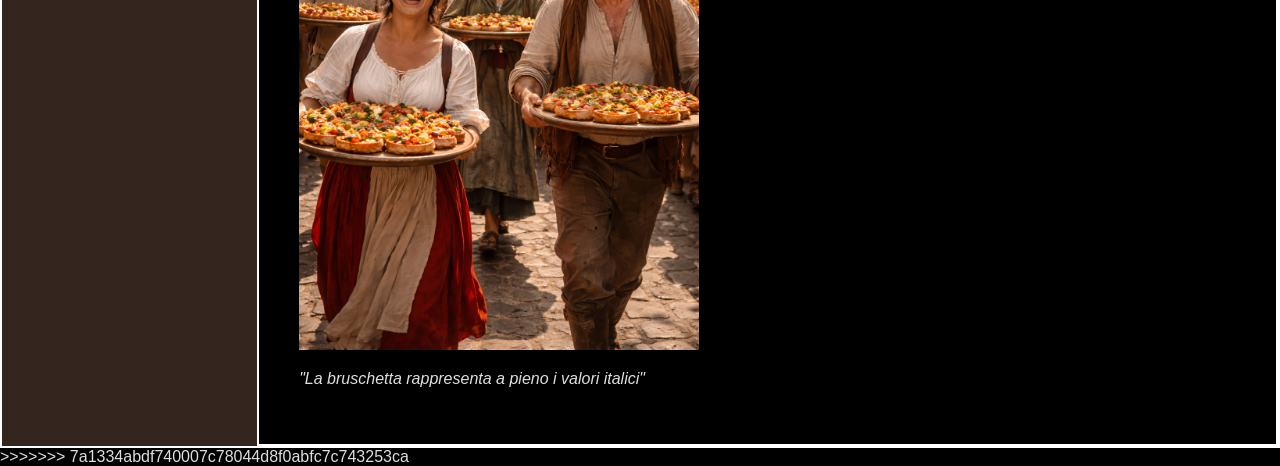
==== commit 663b9897: "Merge into main branch" ====
--- a/webp/index.html
+++ b/webp/index.html
@@ -2,26 +2,70 @@
 <html lang="it">
 
 <head>
+    <link href="logo.ico" rel = "shortcut icon" type = "image/x-icon">
+    <link href="style.css" rel = "stylesheet">
     <meta charset="UTF-8">
     <title>L'arte delle bruschette</title>
     <link href="logo.ico" rel="shortcut icon" type="image/x-icon">
     <meta name="viewport" content="width=device-width, initial-scale=1.0">
     <link href="styles.css" rel="stylesheet">
 </head>
+<<<<<<< HEAD
+<body>
+    <h1>Le Bruschette</h1>
+    <h3>Storia</h3>
+    <p>
+        Sin dall'antichità, il popolo romano fu unificato da un pasto considerato <strong>divino</strong>: <em>la
+            <a href="https://it.wikipedia.org/wiki/Bruschetta" target="_blank">bruschetta.</a></em>
+    </p>
+    <p>
+        Nelle campagne dell'Italia antica, il pane raffermo non si buttava: si abbrustoliva sul fuoco vivo per ridargli
+        <strong>fragranza</strong> e <strong>sapore</strong>, poi si strofinava con aglio e si irrorava con olio d'oliva
+        fresco.
+    </p>
+    <br>
+    <img src="images/ChatGPT Image 7 feb 2026, 10_43_17.png" alt="Vecchio contadino che prepara una deliziosa bruschetta"
+        height="600">
+    <p><em>"L'arte delle bruschette, umile ma storica"</em></p>
+    <br>
+    <p>
+        Questo gesto semplice non era solo cucina di necessità, ma un vero <em>rito quotidiano</em>, legato al lavoro
+        nei campi e alla condivisione del cibo attorno al focolare.
+    </p>
+    <p>
+        La <em>bruschetta </em>permetteva di valorizzare i prodotti locali, sopratutto l'olio nuovo, che veniva
+        assaggiato proprio sul pane caldo per verificarne la qualità.
+    </p>
+    <br><br>
+    <p>
+        Nel Medioevo e nei secoli successivi, questa pratica sopravvisse come simbolo della cucina povera, ma anche come
+        momento sociale: un cibo rapido da preparare, che univa <strong>famiglie</strong> e <strong>comunità</strong>.
+    </p>
+    <p>
+        La sua importanza storica sta proprio qui: nella capacità di trasformare la scarsità in convivialità, la
+        semplicità in identità culturale.
+    </p>
+    <p>
+        Ancora oggi la bruschetta rapprsenta <strong>l'anima della tradizione italiana</strong>: pochi ingredienti,
+        rispetto per il cibo e il <em>piacere</em> di stare insieme attorno a qualcosa di semplice ma profondamente
+        umano.
+    </p>
+    <br>
+    <img src="images/ChatGPT Image 7 feb 2026, 11_11_15.png" height="600"
+        alt="Folla di italiani uniti dalla passione per la bruschetta">
+    <p><em>"La bruschetta rappresenta a pieno i valori italici"</em></p><br><br>
+        <h3>Potresti essere interessato in:</h3>
+    <ul>
+        <li>Ricette di bruschette</li>
+        <li>Classifica bruschette annuale</li>
+        <li>Autori e crediti</li>
+    </ul>
+=======
 
 <body>
-    <div class="header">
-        <div class="leftside">
-            <img class="logo" src="images/favicon-96x96.png">
-            <h1 class="main-title">Le Bruschette</h1>
-        </div>
-        <div class="rightside">
-            <button class = "user-logo">G</button>
-            <button class = "search">
-                <div class = "search-line"></div>
-                <div class = "search-icon">Q</div>
-            </button>
-        </div>
+    <div class = "header">
+    <img class = "logo" src = "images/favicon-96x96.png">
+    <h1 class="main-title">Le Bruschette</h1>
     </div>
     <div class="content">
         <div class=" right-content">
@@ -77,6 +121,7 @@
             </div>
         </div>
         <div class="left-content">
+            <h3 class="subtitle">Potresti essere interessato in:</h3>
             <ul class="links">
                 <li class="link"><a href="#">Ricette di bruschette</a></li>
                 <li class="link"><a href="#">Classifica bruschette annuale</a></li>
@@ -84,6 +129,7 @@
             </ul>
         </div>
     </div>
+>>>>>>> 7a1334abdf740007c78044d8f0abfc7c743253ca
 </body>
 
 </html>
--- a/webp/style.css
+++ b/webp/style.css
@@ -0,0 +1,7 @@
+body{
+    background-color: rgb(243, 243, 213);
+}
+a{
+    color:black;
+    text-decoration-line:underline;
+}
--- a/webp/styles.css
+++ b/webp/styles.css
@@ -4,12 +4,13 @@
     display: flex;
     flex-direction: column;
     margin:0;
-    height: 100%;
+    height: 100vh;
     font-family: Roboto, sans-serif, Helvetica;
 }
 
 body > *{
     box-sizing: border-box;
+    border: 2px solid white;
     margin:0;
 }
 
@@ -28,86 +29,16 @@
 /* HEADER */
 
 .header{
-    height: 100px;
-    background-color: #6e3636;
     display: flex;
     box-sizing: border-box;
+    gap: 10px;
+    background-color: #6e3636;
     color:#ffffff;
-    justify-content: space-between;
-    width: 100%;
-    position: sticky;
-    top: 0;
-    border-bottom: 1px solid rgba(154, 88, 88, 0.844);
-    border-bottom-left-radius: 12px;
-    border-bottom-right-radius: 12px;
 }
-
-.header .rightside{
-    width: 40%;
-    display: flex;
-    flex-direction: row-reverse;
-    gap: 10px;
-    margin-right: 10px;
-    justify-content: flex-start;
+.header .logo{
+    align-self: center;
 }
-
-.rightside .user-logo{
-    max-width: 49px;
-    min-width: 49px;
-    max-height: 49px;
-    min-height: 49px;
-    align-self: center;
-    border-radius: 50px;
-    color: white;
-    font-weight: bold;
-    font-size: large;
-    background-color: rgb(147, 120, 168);
-    border: 1px solid rgb(84, 62, 105);
-    cursor: pointer;
-}
-
-.rightside .search{
-    max-width: 100px;
-    align-self: center;
-    display: flex;
-    justify-content: flex-end;
-    height: 35%;
-    flex: 1;
-    align-items: center;
-    border-radius: 10px;
-    color:white;
-    background-color: rgba(0, 0, 0, 0.4);
-    border: 1px solid white;
-    gap: 5px;
-    cursor: pointer;
-}
-
-.search .search-line{
-    margin-top: 10px;
-    border-bottom: 1px solid white;
-    flex: 1;
-    display: flex;
-    justify-content: center;
-}
-
-.search .search-icon{
-    font-weight: bold;
-    font-size: larger;
-}
-
-.header .leftside{
-    flex:1;
-    display: flex;
-    box-sizing: border-box;
-    padding: 5px;
-    gap: 10px;
-    border-top: 0;
-}
-.leftside .logo{
-    align-self: center;
-    font-size: larger;
-}
-.leftside .main-title{
+.header .main-title{
     display: flex;
     flex-direction: column;
     justify-content: center;
@@ -119,12 +50,11 @@
     display: flex;
 }
 .content .right-content{
+    border: 2px solid white;
     order: 2;
     box-sizing: border-box;
     padding: 40px;
     width: 80%;
-    display: flex;
-    flex-wrap: wrap;
 }
 .content .left-content{
     background-color: #34261e;
@@ -134,13 +64,12 @@
     width: 20%;
     font-size: small;
 }
+.content .left-content .subtitle{
+    font-size: 1.1em;
+}
 .content .left-content .links{
     padding:0;
     display: flex;
     flex-direction: column;
     gap: 20px;
-    font-weight: bold;
-}
-.right-content .subtitle{
-    font-size: 2em;
 }
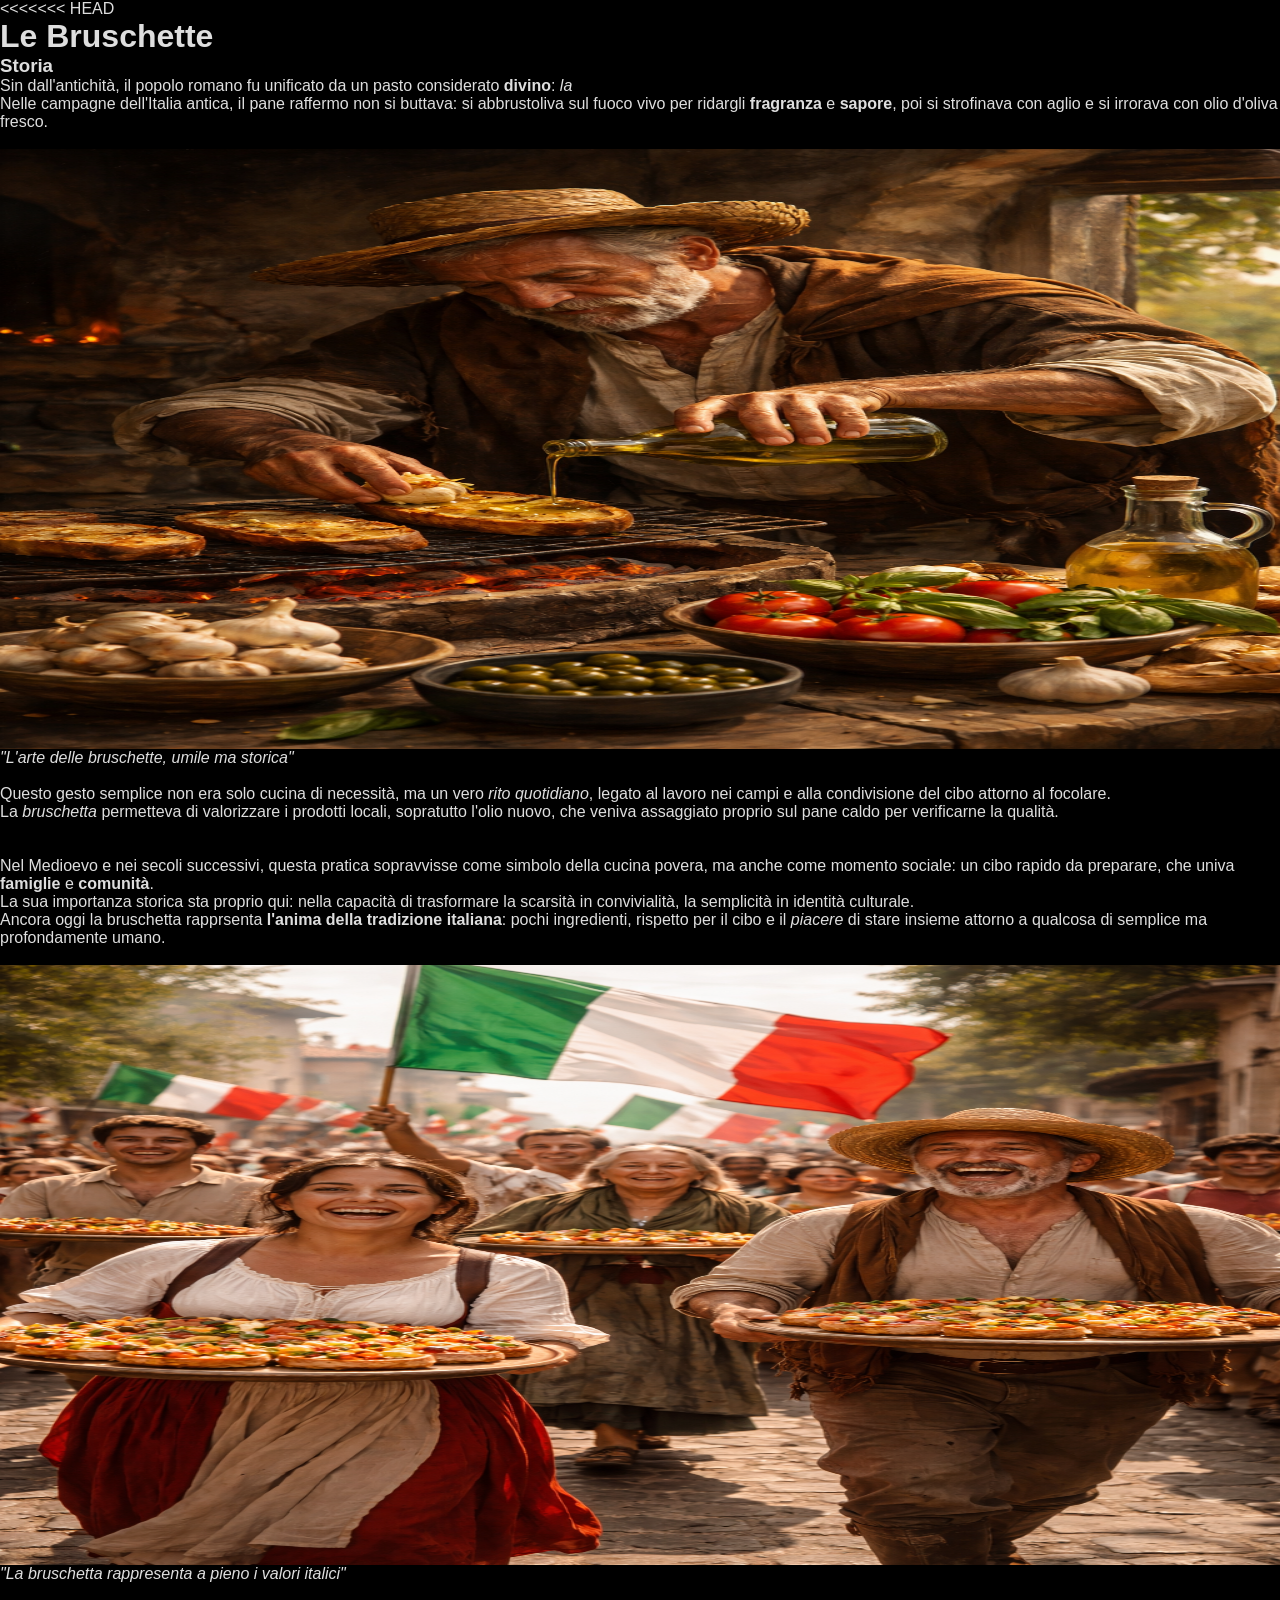
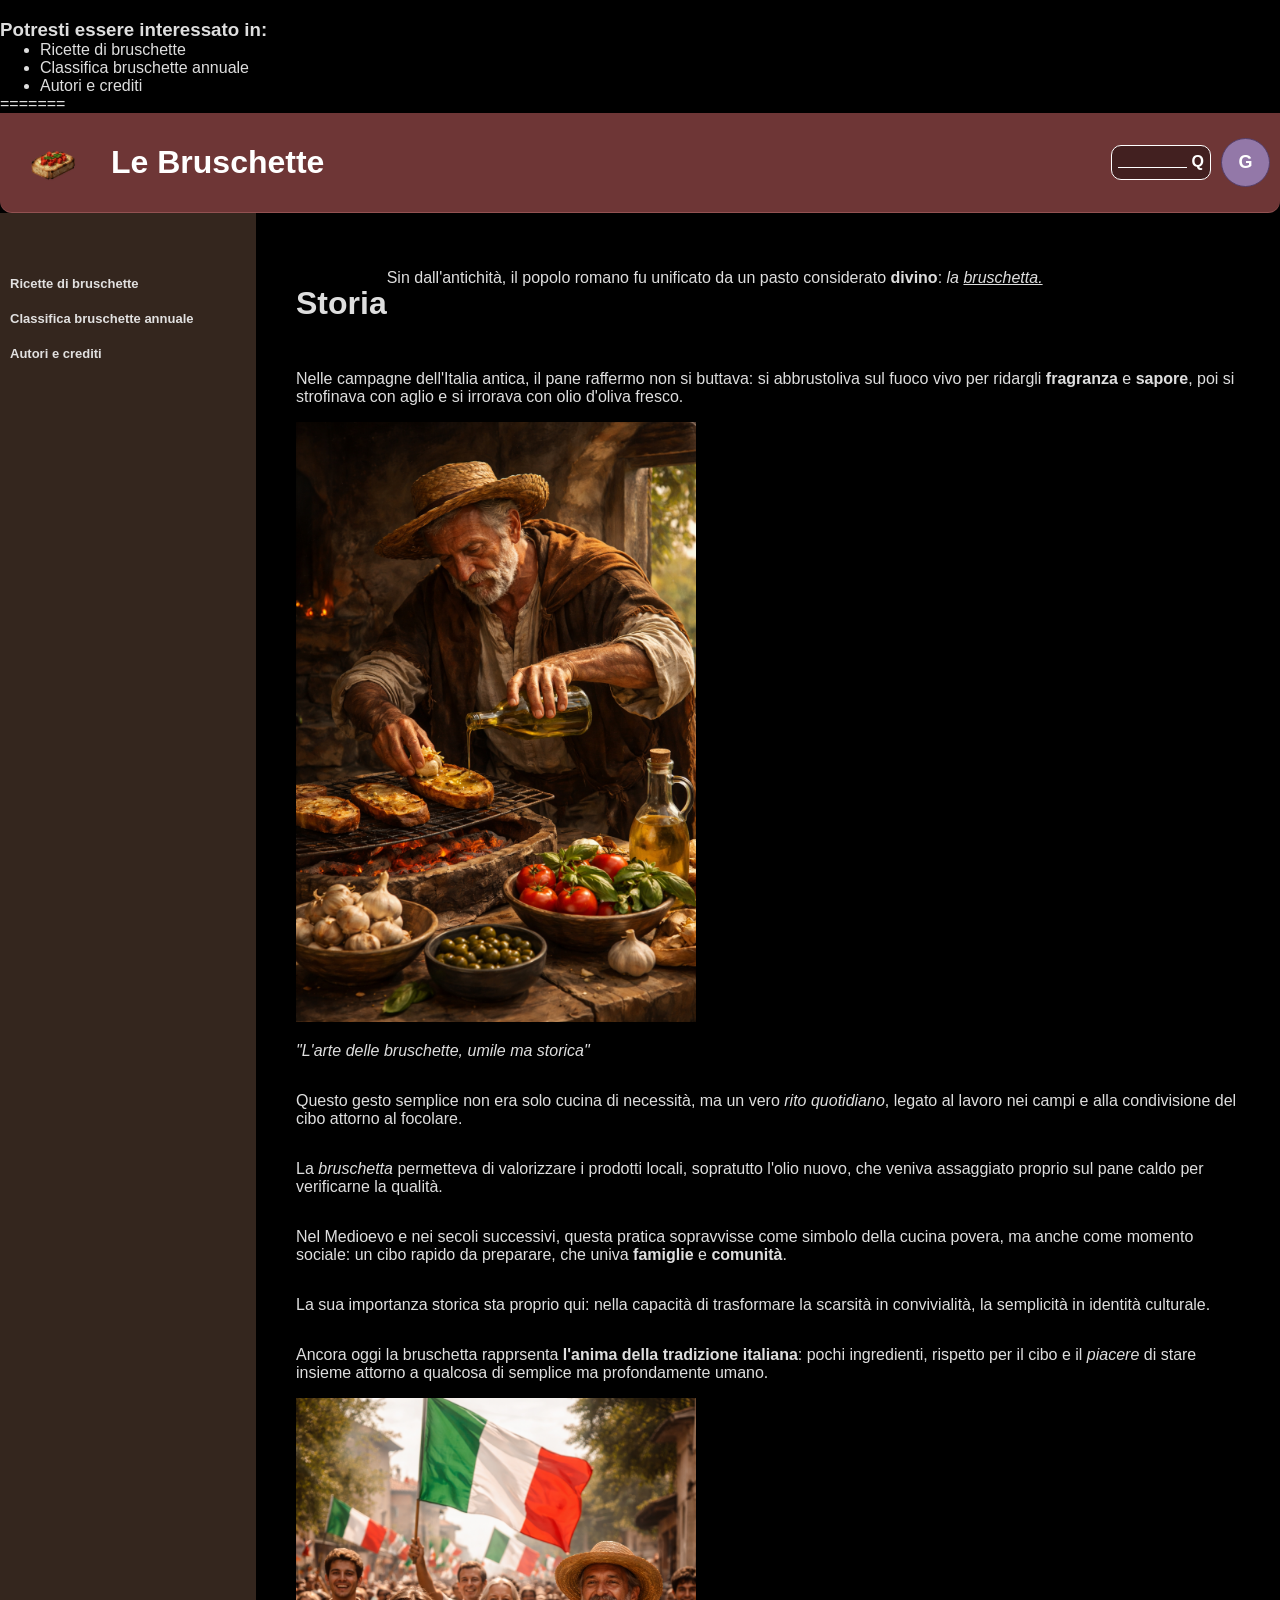
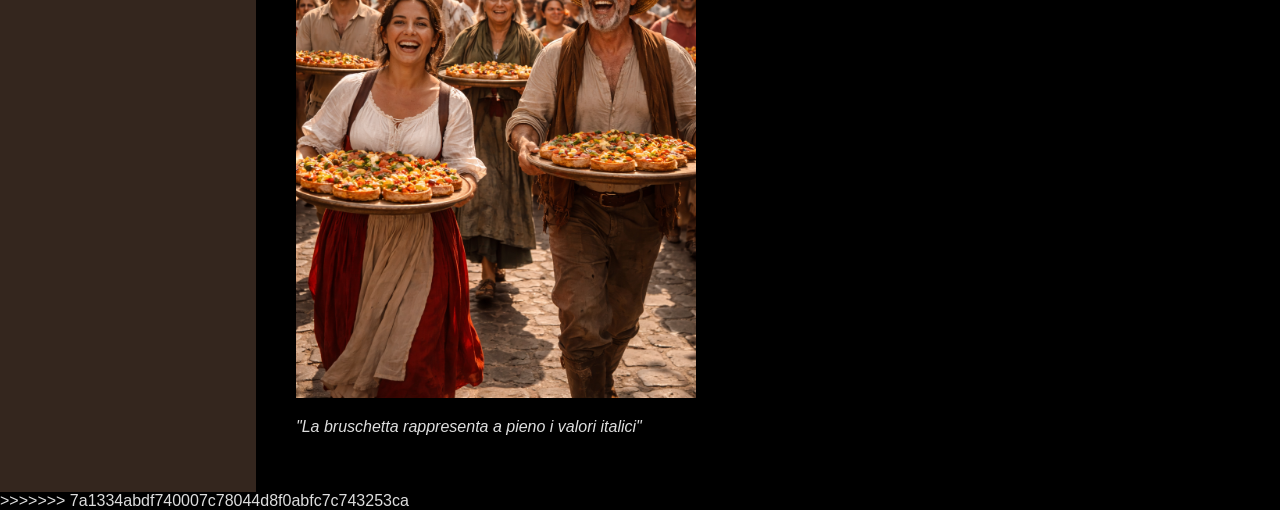
==== commit d0621079: "Merge branch 'main' of github.com:gabrielesarria167-ai/scuola-2026 Merge into main branch  Im updati" ====
--- a/webp/index.html
+++ b/webp/index.html
@@ -63,9 +63,18 @@
 =======
 
 <body>
-    <div class = "header">
-    <img class = "logo" src = "images/favicon-96x96.png">
-    <h1 class="main-title">Le Bruschette</h1>
+    <div class="header">
+        <div class="leftside">
+            <img class="logo" src="images/favicon-96x96.png">
+            <h1 class="main-title">Le Bruschette</h1>
+        </div>
+        <div class="rightside">
+            <button class = "user-logo">G</button>
+            <button class = "search">
+                <div class = "search-line"></div>
+                <div class = "search-icon">Q</div>
+            </button>
+        </div>
     </div>
     <div class="content">
         <div class=" right-content">
@@ -121,7 +130,6 @@
             </div>
         </div>
         <div class="left-content">
-            <h3 class="subtitle">Potresti essere interessato in:</h3>
             <ul class="links">
                 <li class="link"><a href="#">Ricette di bruschette</a></li>
                 <li class="link"><a href="#">Classifica bruschette annuale</a></li>
--- a/webp/styles.css
+++ b/webp/styles.css
@@ -4,13 +4,12 @@
     display: flex;
     flex-direction: column;
     margin:0;
-    height: 100vh;
+    height: 100%;
     font-family: Roboto, sans-serif, Helvetica;
 }
 
 body > *{
     box-sizing: border-box;
-    border: 2px solid white;
     margin:0;
 }
 
@@ -29,16 +28,86 @@
 /* HEADER */
 
 .header{
+    height: 100px;
+    background-color: #6e3636;
     display: flex;
     box-sizing: border-box;
+    color:#ffffff;
+    justify-content: space-between;
+    width: 100%;
+    position: sticky;
+    top: 0;
+    border-bottom: 1px solid rgba(154, 88, 88, 0.844);
+    border-bottom-left-radius: 12px;
+    border-bottom-right-radius: 12px;
+}
+
+.header .rightside{
+    width: 40%;
+    display: flex;
+    flex-direction: row-reverse;
     gap: 10px;
-    background-color: #6e3636;
-    color:#ffffff;
+    margin-right: 10px;
+    justify-content: flex-start;
 }
-.header .logo{
+
+.rightside .user-logo{
+    max-width: 49px;
+    min-width: 49px;
+    max-height: 49px;
+    min-height: 49px;
     align-self: center;
+    border-radius: 50px;
+    color: white;
+    font-weight: bold;
+    font-size: large;
+    background-color: rgb(147, 120, 168);
+    border: 1px solid rgb(84, 62, 105);
+    cursor: pointer;
 }
-.header .main-title{
+
+.rightside .search{
+    max-width: 100px;
+    align-self: center;
+    display: flex;
+    justify-content: flex-end;
+    height: 35%;
+    flex: 1;
+    align-items: center;
+    border-radius: 10px;
+    color:white;
+    background-color: rgba(0, 0, 0, 0.4);
+    border: 1px solid white;
+    gap: 5px;
+    cursor: pointer;
+}
+
+.search .search-line{
+    margin-top: 10px;
+    border-bottom: 1px solid white;
+    flex: 1;
+    display: flex;
+    justify-content: center;
+}
+
+.search .search-icon{
+    font-weight: bold;
+    font-size: larger;
+}
+
+.header .leftside{
+    flex:1;
+    display: flex;
+    box-sizing: border-box;
+    padding: 5px;
+    gap: 10px;
+    border-top: 0;
+}
+.leftside .logo{
+    align-self: center;
+    font-size: larger;
+}
+.leftside .main-title{
     display: flex;
     flex-direction: column;
     justify-content: center;
@@ -50,11 +119,12 @@
     display: flex;
 }
 .content .right-content{
-    border: 2px solid white;
     order: 2;
     box-sizing: border-box;
     padding: 40px;
     width: 80%;
+    display: flex;
+    flex-wrap: wrap;
 }
 .content .left-content{
     background-color: #34261e;
@@ -64,12 +134,13 @@
     width: 20%;
     font-size: small;
 }
-.content .left-content .subtitle{
-    font-size: 1.1em;
-}
 .content .left-content .links{
     padding:0;
     display: flex;
     flex-direction: column;
     gap: 20px;
+    font-weight: bold;
+}
+.right-content .subtitle{
+    font-size: 2em;
 }
